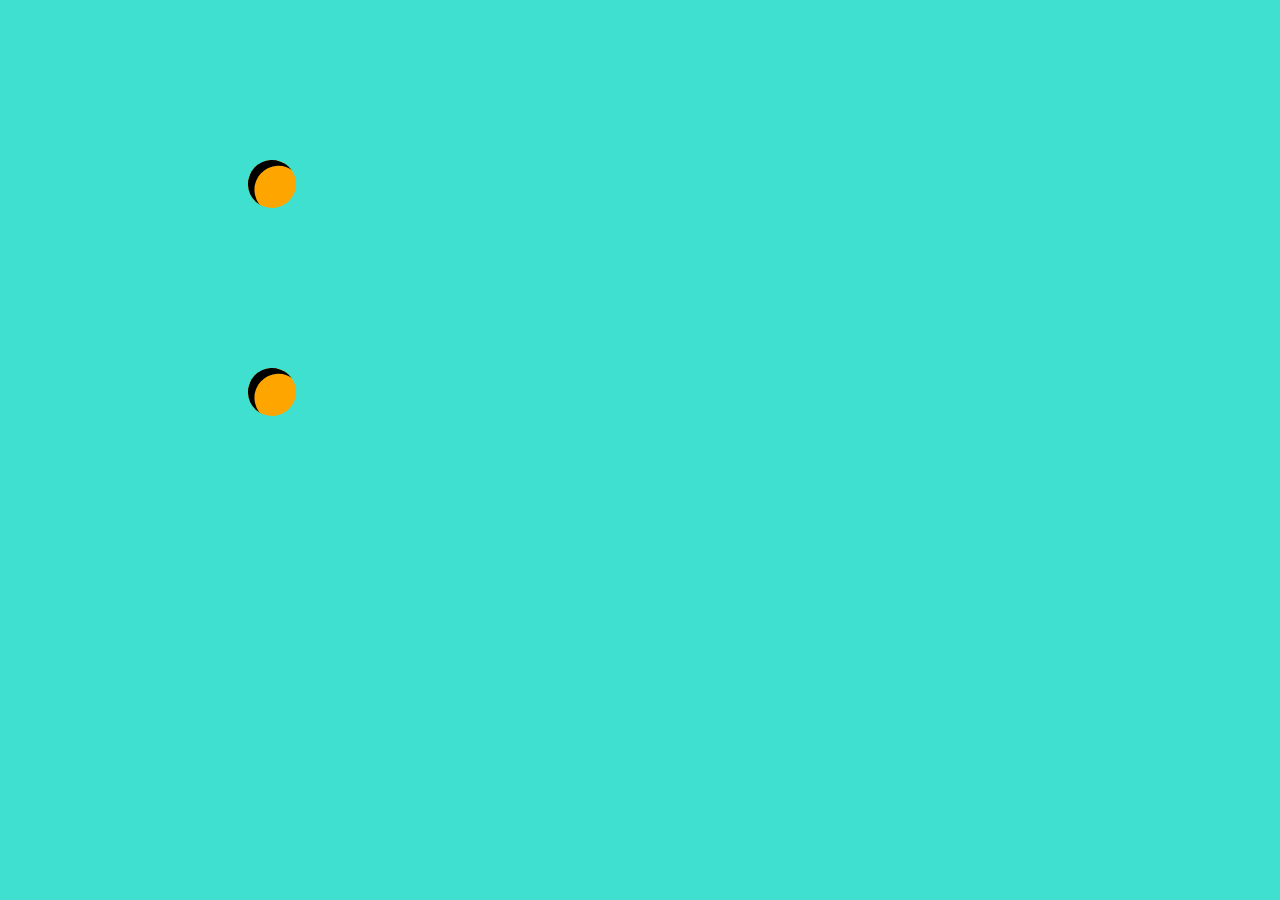
==== tiger/index.html @ 597115bb "beginning of codepen tiger" ====
<!DOCTYPE html>
<html lang="en">
<head>
  <meta charset="UTF-8">
  <meta name="viewport" content="width=device-width, initial-scale=1.0">
  <meta http-equiv="X-UA-Compatible" content="ie=edge">
  <link rel="stylesheet" href="main.css">
  <title>Document</title>
</head>
<body>
  <div class="head">
  <div class="ear left"></div>
  <div class="ear right"></div>
</div>
</body>
</html>
---- tiger/main.css ----
body {background: turquoise}


.ear {
  height: 3em;
  width: 3em;
  background-color: orange;
  border-radius: 50%;
  margin-top: 10em;
  margin-left: 15em;
  box-shadow: inset .5em .2em black;
  transform: rotate(20deg);
}
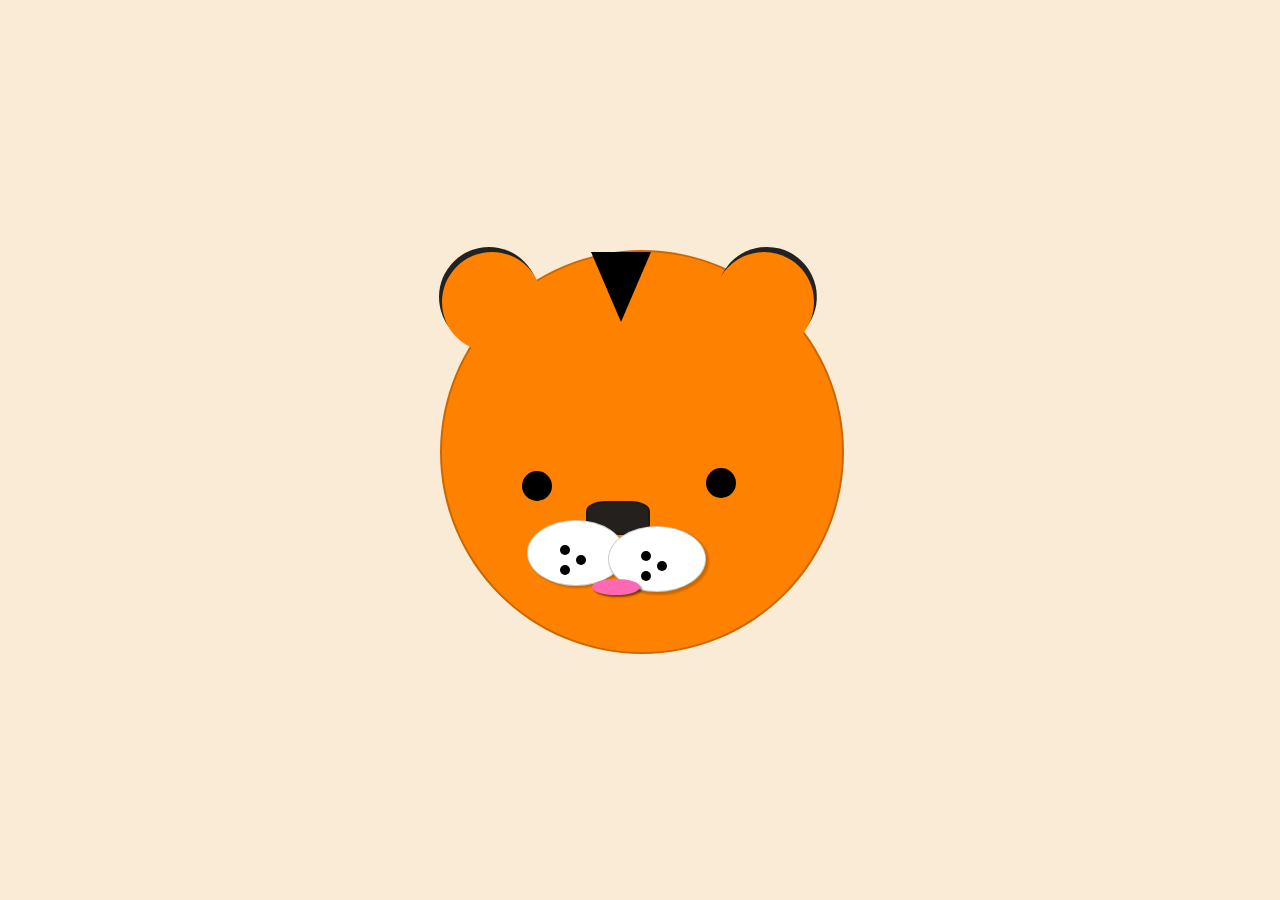
==== commit f07608bf: "this is what i has made on le codepen. I have worked for 2 hours thus far." ====
--- a/tiger/index.html
+++ b/tiger/index.html
@@ -5,12 +5,31 @@
   <meta name="viewport" content="width=device-width, initial-scale=1.0">
   <meta http-equiv="X-UA-Compatible" content="ie=edge">
   <link rel="stylesheet" href="main.css">
-  <title>Document</title>
+  <title>Line Heights, Tigers, and Bears</title>
 </head>
 <body>
-  <div class="head">
-  <div class="ear left"></div>
-  <div class="ear right"></div>
+
+<div class="head">
+	<div class="triangle"></div>
+  <div class="ear"></div>
+  <div class="ear right-ear"></div>
+  <div class="pupil right"></div>
+  <div class="pupil left"></div>
+	<div class="nose"></div>
+	<div class="snout">
+		<div class="left-snout">
+			<div class="whisker top-left-whisker"></div>
+			<div class="whisker top-right-whisker"></div>
+			<div class="whisker bottom-whisker"></div>
+		<div>
+		<div class="right-snout">
+			<div class="whisker top-left-whisker"></div>
+			<div class="whisker top-right-whisker"></div>
+			<div class="whisker bottom-whisker"></div>
+		</div>
+	</div>
+	<div class="mouth"></div>
+</div>
 </div>
 </body>
 </html>
--- a/tiger/main.css
+++ b/tiger/main.css
@@ -1,13 +1,121 @@
-body {background: turquoise}
+:root {
+  --shadow1: 1px solid rgba(0, 0, 0, 0.2);
+  --shadow2: 2px solid rgba(0, 0, 0, 0.2);
+}
 
+body { background: antiquewhite;}
 
 .ear {
-  height: 3em;
+  display: inline-block;
+  background: #ff8100;
+  height: 100px;
+  width: 100px;
+  border-radius: 50%;
+	box-shadow: -3px -5px 0 rgba(31, 30, 30, 0.98);
+}
+
+.right-ear {
+  margin-left: 10.5em;
+	transform: rotate(60deg);
+}
+
+.head {
+  background: #ff8100;
+  border: var(--shadow2);
+  height: 400px;
+  width: 400px;
+  border-radius: 50%;
+  position: fixed;
+  top: 50%;
+  left: 50%;
+  margin: -200px 0 0 -200px;
+}
+
+.pupil {
+  background: black;
+  height: 30px;
+  width: 30px;
+  border-radius: 80%;
+}
+
+.right {
+  margin-top: 7em;
+  margin-left: calc(9em + 120px); */
+	margin-left: 14em;
+	margin-bottom: .3em;
+}
+
+.left { margin: -2em 0 0 5em; }
+
+.snout {
+	margin: 5px;
+	margin-top: -1.9em;
+}
+
+.nose {
+  background: rgba(31, 30, 30, 0.98);
+  height: 30px;
+  width: 60px;
+  border: var(--shadow2);
+  border-radius: 30%;
+	margin-left: 9em;
+}
+
+.mouth{
+	position: relative;
+  background: hotpink;
+  height: 1em;
   width: 3em;
-  background-color: orange;
   border-radius: 50%;
-  margin-top: 10em;
-  margin-left: 15em;
-  box-shadow: inset .5em .2em black;
-  transform: rotate(20deg);
+	margin-left: 4em;
+	margin-top: -.8em;
+	box-shadow: 2px 2px 2px rgba(0, 0, 0, 0.5);
 }
+
+.left-snout {
+	background: white;
+  border: var(--shadow1);
+  box-shadow: 2px 2px 2px rgba(0, 0, 0, 0.2);
+  height: 4em;
+  width: 6em;
+  border-radius: 50%;
+	margin-left: 5em;
+	margin-top: 1em;
+}
+
+.right-snout {
+	background: white;
+  border: var(--shadow1);
+  box-shadow: 2px 2px 2px 1px rgba(0, 0, 0, 0.2);
+  height: 4em;
+  width: 6em;
+  border-radius: 50%;
+	margin-left: 5em;
+	margin-top: -3.1em;
+}
+
+.whisker {
+	height: 10px;
+	width: 10px;
+	background-color: black;
+	border-radius: 50%;
+	margin-left: 2em;
+}
+
+.top-left-whisker {
+	margin-top: 1.5em;
+}
+
+.top-right-whisker {
+	margin-left: 3em
+}
+
+.triangle {
+	position: fixed;
+	height: 0;
+	width: 0;
+	border-left: 30px solid transparent;
+	border-right: 30px solid transparent;
+	border-top: 70px solid black;
+	margin-left: 9.3em;
+}
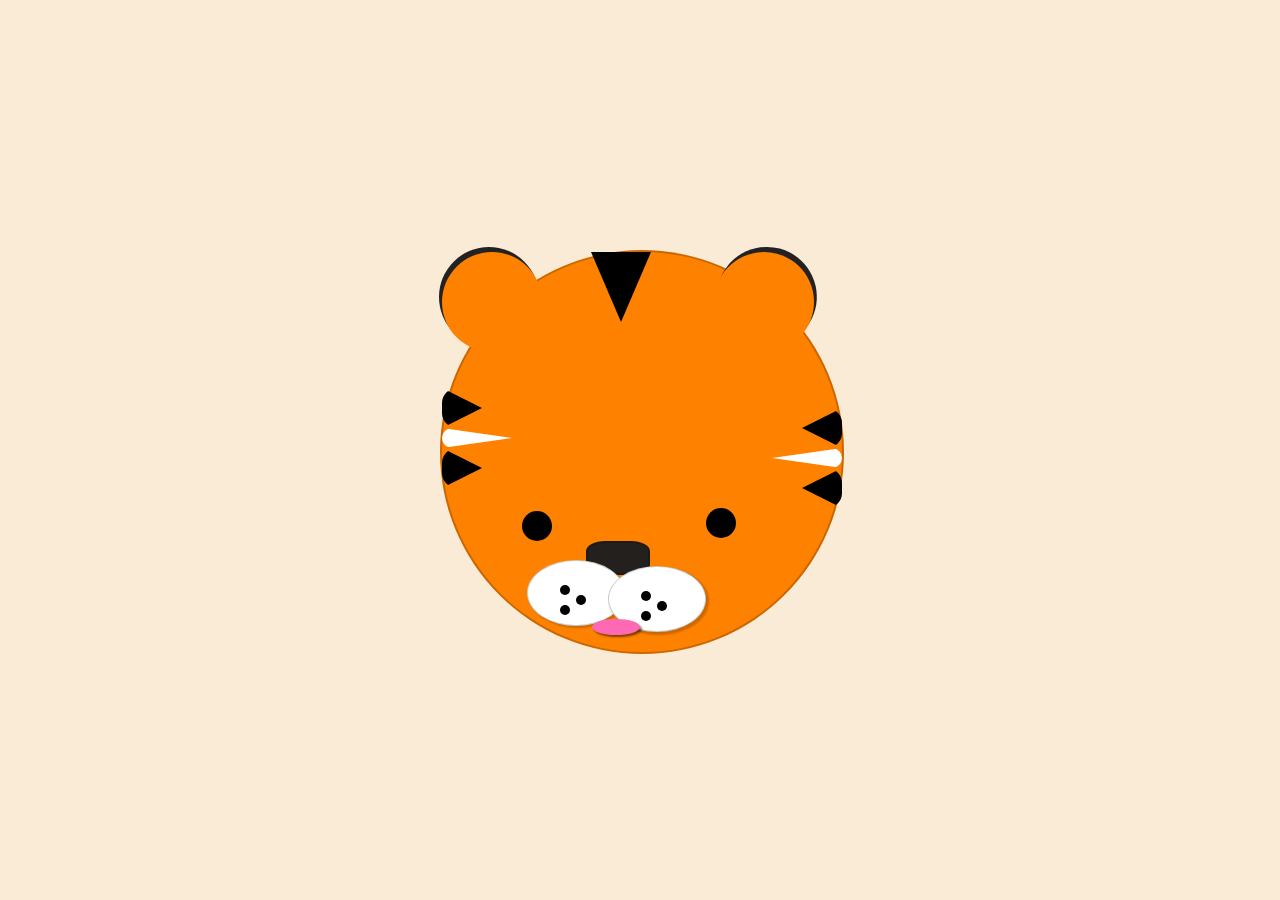
==== commit 85969fcc: "tiger complete" ====
--- a/tiger/index.html
+++ b/tiger/index.html
@@ -8,28 +8,36 @@
   <title>Line Heights, Tigers, and Bears</title>
 </head>
 <body>
-
-<div class="head">
-	<div class="triangle"></div>
-  <div class="ear"></div>
-  <div class="ear right-ear"></div>
-  <div class="pupil right"></div>
-  <div class="pupil left"></div>
-	<div class="nose"></div>
-	<div class="snout">
-		<div class="left-snout">
-			<div class="whisker top-left-whisker"></div>
-			<div class="whisker top-right-whisker"></div>
-			<div class="whisker bottom-whisker"></div>
-		<div>
-		<div class="right-snout">
-			<div class="whisker top-left-whisker"></div>
-			<div class="whisker top-right-whisker"></div>
-			<div class="whisker bottom-whisker"></div>
-		</div>
-	</div>
-	<div class="mouth"></div>
-</div>
-</div>
+  <div class="head">
+  	<div class="triangle"></div>
+    <div class="ear"></div>
+    <div class="ear right-ear"></div>
+  	<div class="stripes-left">
+  		<div class="stripe"></div>
+  		<div class="stripe middle"></div>
+  		<div class="stripe"></div>
+  	</div>
+  	<div class="stripes-right">
+  		<div class="stripe"></div>
+  		<div class="stripe middle"></div>
+  		<div class="stripe"></div>
+  	</div>
+    <div class="pupil right"></div>
+    <div class="pupil left"></div>
+  	<div class="nose"></div>
+  	<div class="snout">
+  		<div class="left-snout">
+  			<div class="whisker top-left-whisker"></div>
+  			<div class="whisker top-right-whisker"></div>
+  			<div class="whisker bottom-whisker"></div>
+  		<div>
+  		<div class="right-snout">
+  			<div class="whisker top-left-whisker"></div>
+  			<div class="whisker top-right-whisker"></div>
+  			<div class="whisker bottom-whisker"></div>
+  		</div>
+  	</div>
+  	<div class="mouth"></div>
+  </div>
 </body>
 </html>
--- a/tiger/main.css
+++ b/tiger/main.css
@@ -39,7 +39,6 @@
 }
 
 .right {
-  margin-top: 7em;
   margin-left: calc(9em + 120px); */
 	margin-left: 14em;
 	margin-bottom: .3em;
@@ -119,3 +118,27 @@
 	border-top: 70px solid black;
 	margin-left: 9.3em;
 }
+
+.stripes-left { margin-top: 2em; }
+
+.stripes-right {
+	transform: rotate(180deg);
+	margin-top: -5em;
+}
+
+.stripe {
+	height: 0;
+	width: 0;
+	border-left: 40px solid black;
+	border-bottom: 20px solid transparent;
+	border-top: 20px solid transparent;
+	border-radius: 15px;
+}
+
+.middle {
+	height: 0;
+	width: 0;
+	border-left: 70px solid white;
+	border-bottom: 10px solid transparent;
+	border-top: 10px solid transparent;
+}
